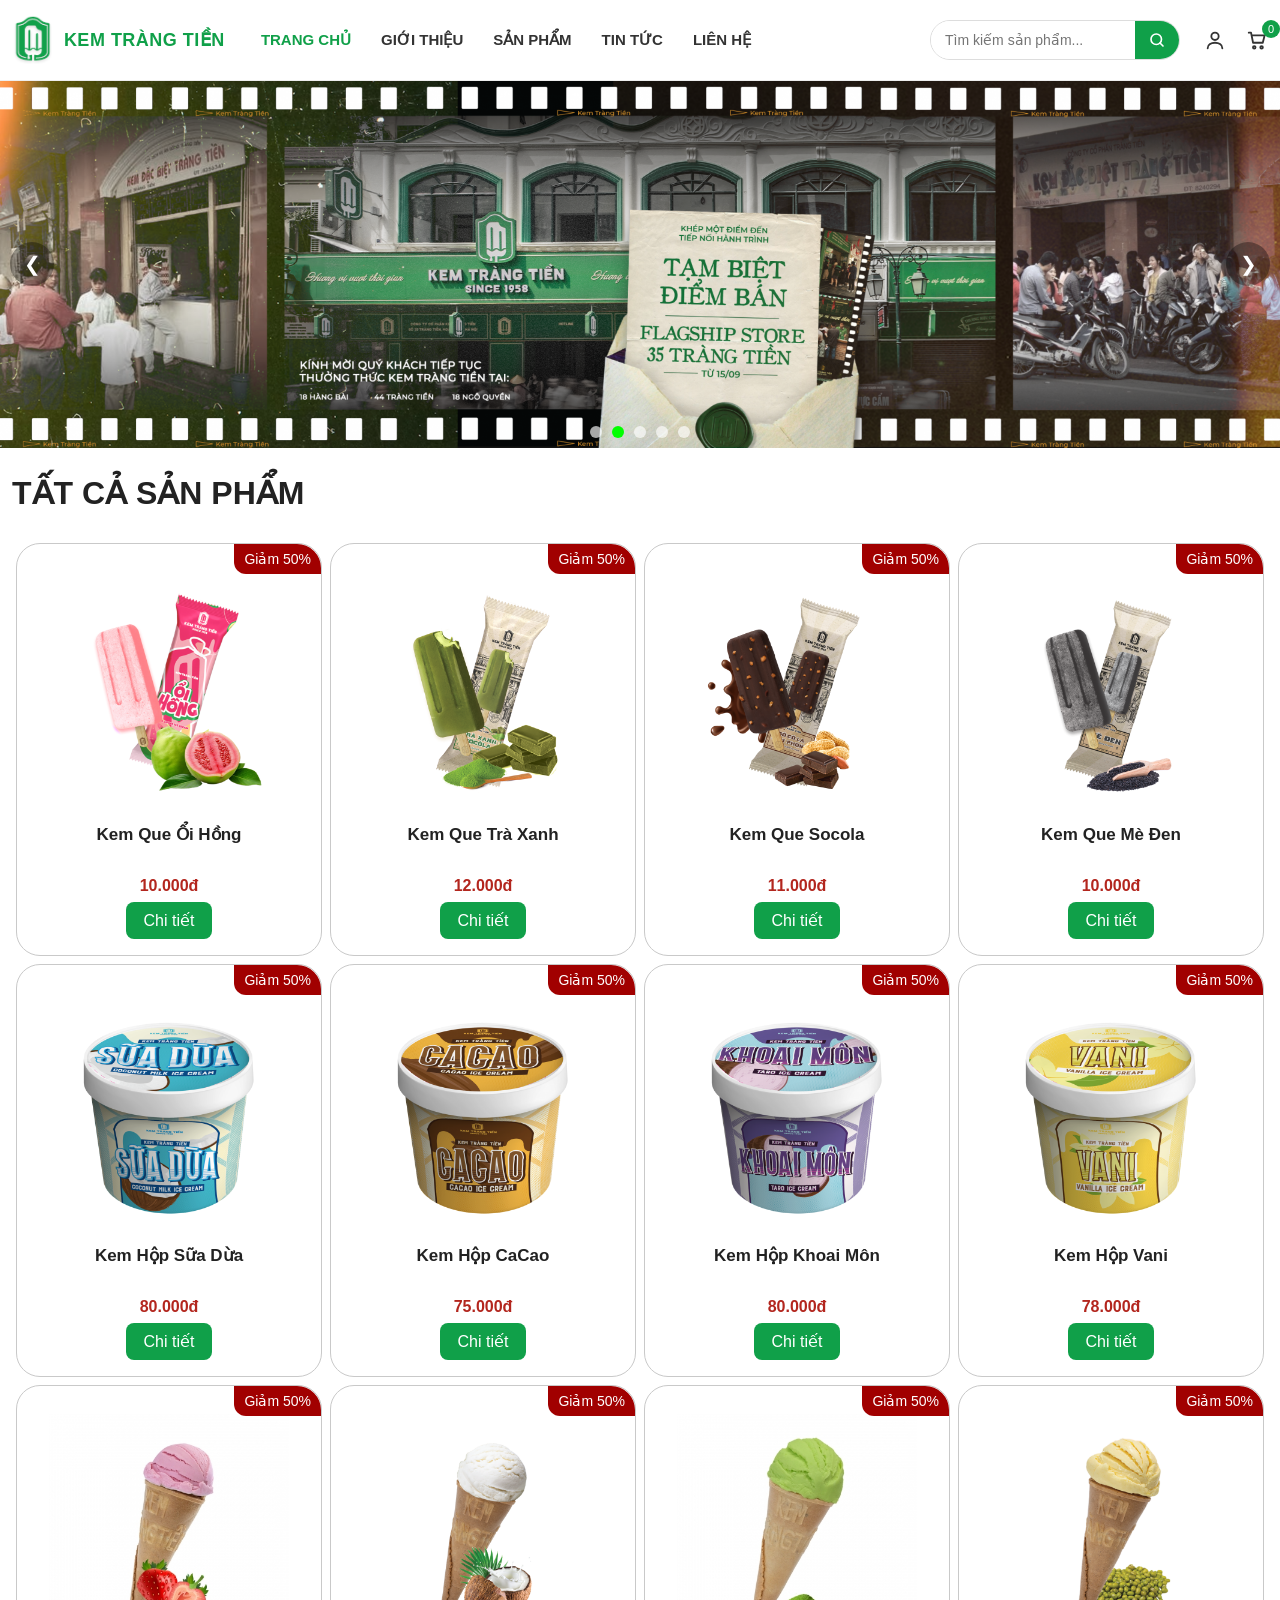
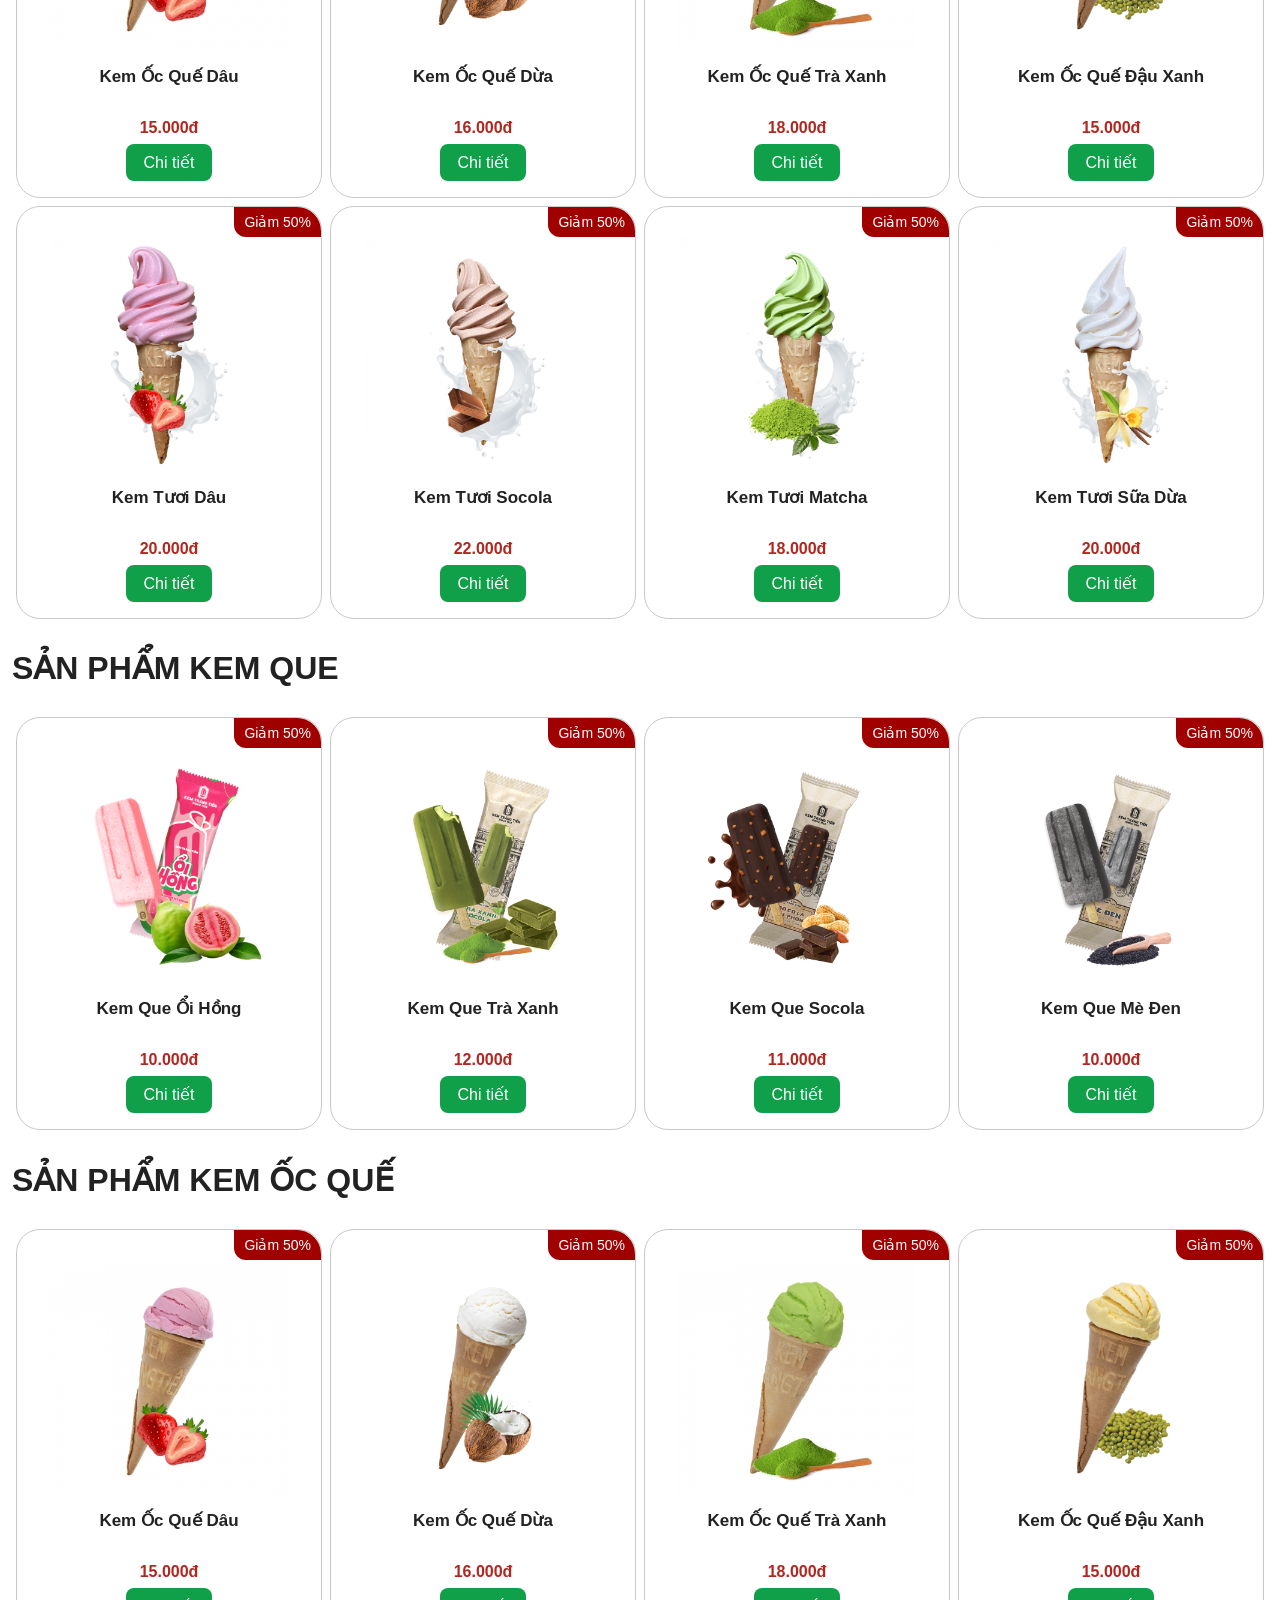
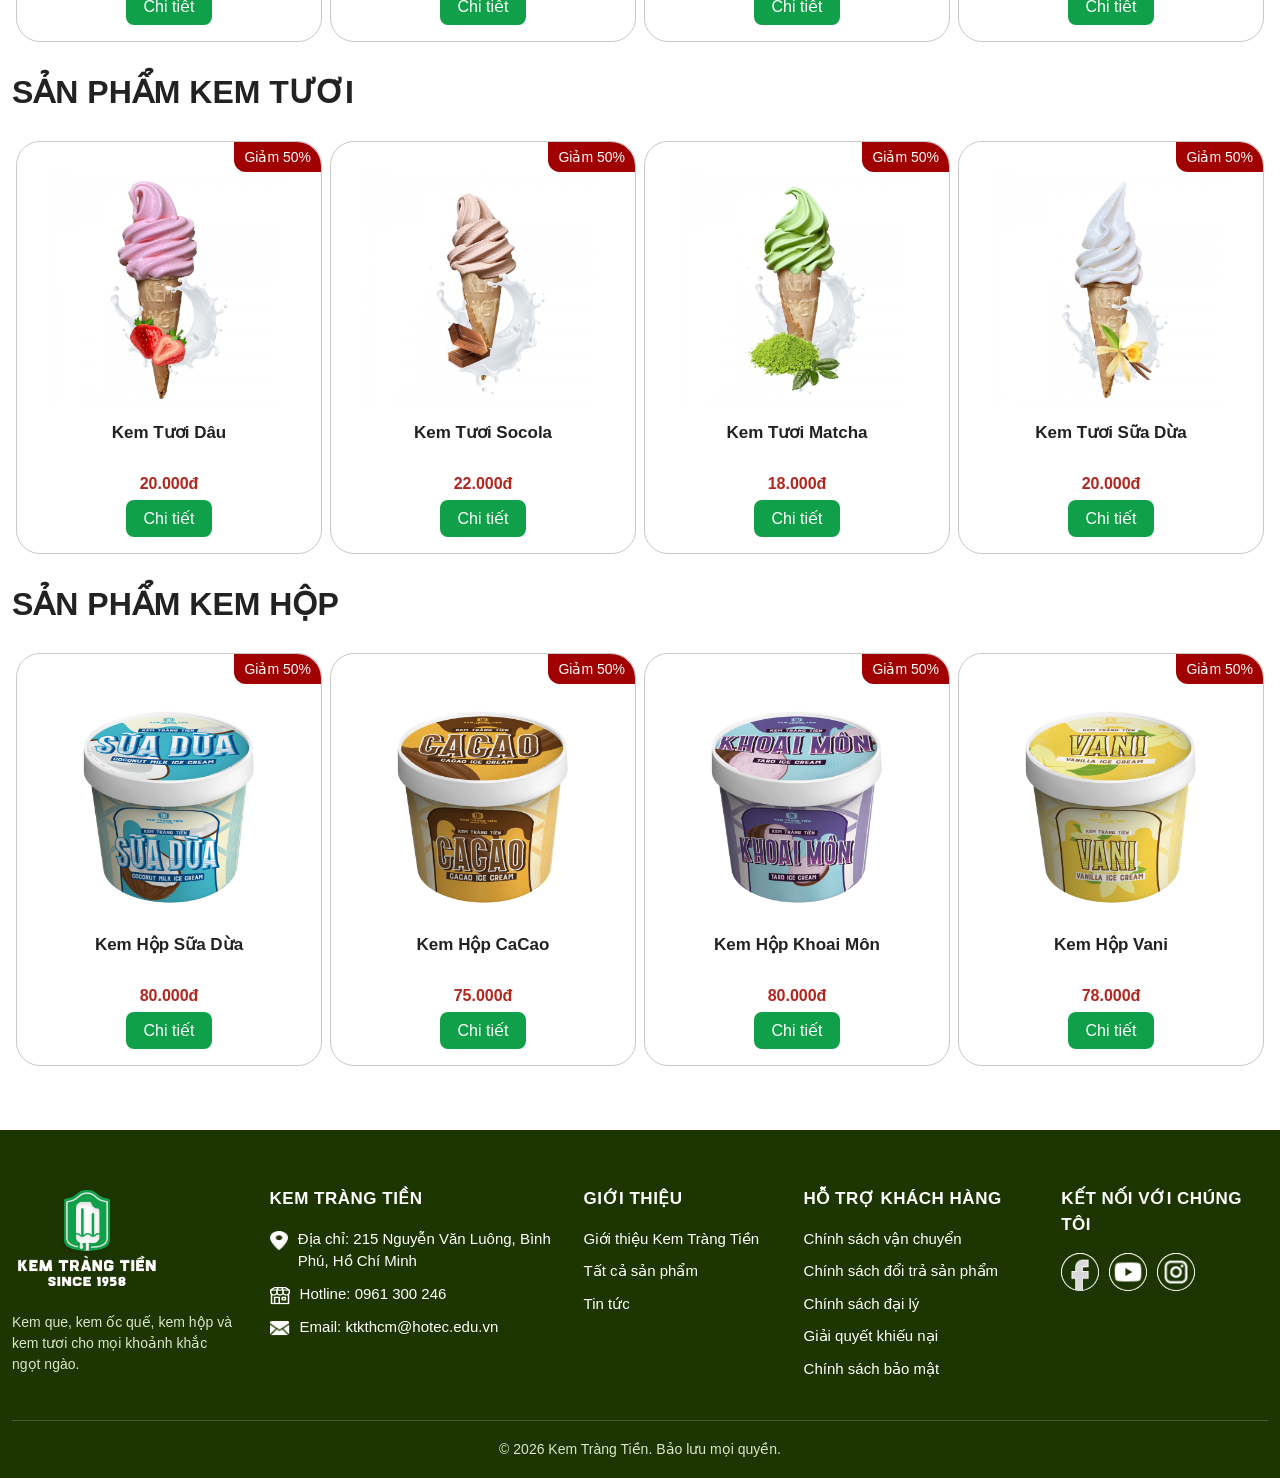
==== index.html @ 60a1f0eb "kem tràng tiền Tấn Thịnh đã upload" ====
<!DOCTYPE html>
<html lang="vi">
<head>
    <meta charset="UTF-8">
    <meta http-equiv="X-UA-Compatible" content="IE=edge">
    <meta name="viewport" content="width=device-width, initial-scale=1.0">
    <title>Kem Tràng Tiền – Kem que, kem ốc quế, kem hộp, kem tươi</title>
    <link rel="stylesheet" href="css/index.css">
    <link rel="stylesheet" href="css/site.css">
</head>
<body data-page="index">
    <!-- KHUNG ĐĂNG NHẬP -->
    <div id="login" class="auth-box">
        <button type="button" class="close-login" aria-label="Đóng">&times;</button>
        <h2>ĐĂNG NHẬP</h2>
        <form id="formlogin">
            <div class="auth-group">
                <label for="user">Tài khoản</label>
                <input type="text" id="user" placeholder="Nhập tài khoản" required>
            </div>

            <div class="auth-group">
                <label for="pass">Mật khẩu</label>
                <input type="password" id="pass" placeholder="Nhập mật khẩu" required>
            </div>

            <div class="auth-buttons">
                <button type="submit" class="auth-btn">Đăng nhập</button>
                <button type="button" id="openRegister" class="auth-btn auth-btn-light">
                    Đăng ký
                </button>
            </div>
        </form>
    </div>

    <!-- KHUNG ĐĂNG KÝ -->
    <div id="register" class="auth-box">
        <button type="button" class="close-login" aria-label="Đóng">&times;</button>

        <h2>ĐĂNG KÝ</h2>

        <form id="formregister">
            <div class="auth-group">
                <label for="regUser">Tài khoản</label>
                <input type="text" id="regUser" placeholder="Nhập tài khoản" required>
            </div>
            <div class="auth-group">
                <label for="regPass">Mật khẩu</label>
                <input type="password" id="regPass" placeholder="Nhập mật khẩu" required>
            </div>

            <div class="auth-group">
                <label for="regPass2">Nhập lại mật khẩu</label>
                <input type="password" id="regPass2" placeholder="Nhập lại mật khẩu" required>
            </div>

            <div class="auth-group">
                <label for="regEmail">Email</label>
                <input type="email" id="regEmail" placeholder="example@gmail.com" required>
            </div>

            <div class="auth-group">
                <label for="regPhone">Số điện thoại</label>
                <input type="tel" id="regPhone" placeholder="Nhập số điện thoại"
                    pattern="[0-9]{10,11}" title="Số điện thoại gồm 10 hoặc 11 chữ số" required>
            </div>

            <div class="auth-buttons">
                <button type="submit" class="auth-btn">Đăng ký</button>
                <button type="button" id="backLogin" class="auth-btn auth-btn-light">
                    Đăng nhập
                </button>
            </div>
        </form>
    </div>
    <div id="site-header"></div>
    <div class="row">
        <div class="banner-1">
            <img src="images/banner1.png" alt="Banner Kem Tràng Tiền" id="banner">
            <button type="button" class="btn-left" onclick="left()" aria-label="Banner trước">&#10094;</button>
            <button type="button" class="btn-right" onclick="right()" aria-label="Banner sau">&#10095;</button>
            <div class="btn"></div>
        </div>
    </div>
    <div class="container">
        <div class="row">
            <h1>TẤT CẢ SẢN PHẨM</h1>
        </div>
        <div class="row" id="show"></div>
    </div>
    <div class="container">
        <div class="row">
            <h1>SẢN PHẨM KEM QUE</h1>
        </div>
        <div class="row" id="kemque"></div>
    </div>
    <div class="container">
        <div class="row">
            <h1>SẢN PHẨM KEM ỐC QUẾ</h1>
        </div>
        <div class="row" id="kemocque"></div>
    </div>
    <div class="container">
        <div class="row">
            <h1>SẢN PHẨM KEM TƯƠI </h1>
        </div>
        <div class="row" id="kemtuoi"></div>
    </div>
    <div class="container">
        <div class="row">
            <h1>SẢN PHẨM KEM HỘP </h1>
        </div>
        <div class="row" id="kemhop"></div>
    </div>
    <div id="site-footer"></div>

    <script src="js/product.js"></script>
    <script src="js/common.js"></script>
    <script src="js/index.js"></script>

    <!-- Thư viện jQuery -->
    <script src="https://code.jquery.com/jquery-3.7.1.min.js"></script>

    <script>
        $(document).ready(function () {
        if (new URLSearchParams(location.search).get("login") === "1") { $("#login").css("display", "block"); }
        // Click biểu tượng user
        $("#btnLogin").click(function (e) {
            e.preventDefault();

            if ($("#login").is(":visible")) {
                $("#login").hide();
            } else {
                $("#register").hide();
                $("#login").css("display", "block");
            }
        });

        // Đóng khung bằng dấu X
        $(".close-login").click(function () {
            $("#login, #register").hide();
        });

        // Chuyển sang khung đăng ký
        $("#openRegister").click(function () {
            $("#login").hide();
            $("#register").css("display", "block");
        });

        // Quay lại khung đăng nhập
        $("#backLogin").click(function () {
            $("#register").hide();
            $("#login").css("display", "block");
        });

        // Kiểm tra đăng nhập
        $("#formlogin").submit(function (e) {
            e.preventDefault();

            let user = $("#user").val().trim();
            let pass = $("#pass").val();

            if (user == "admin" && pass == "123456") {
                alert("Đăng nhập thành công!");

                $("#login, #register").hide();
                $("#user, #pass").val("");
            } else {
                alert("Đăng nhập thất bại! Vui lòng nhập lại.");
                $("#pass").val("");
                $("#pass").focus();
            }
        });

        // Kiểm tra đăng ký
        $("#formregister").submit(function (e) {
            e.preventDefault();

            let user = $("#regUser").val().trim();
            let pass = $("#regPass").val();
            let pass2 = $("#regPass2").val();
            let email = $("#regEmail").val().trim();
            let phone = $("#regPhone").val().trim();

            if (pass !== pass2) {
                alert("Mật khẩu nhập lại không khớp!");
                $("#regPass2").val("").focus();
                return;
            }

            alert(
                "Kiểm tra đăng ký thành công!\n" +
                "Tài khoản: " + user +
                "\nEmail: " + email +
                "\nSố điện thoại: " + phone
            );

            // Đóng khung sau khi kiểm tra
            $("#register").hide();
            $("#formregister")[0].reset();
        });

        });

    </script>

</body>
</html>
---- css/index.css ----
body {
    margin: 0;
    font-family: Arial, sans-serif;
    position: relative;
}

.container{
    width: 1440px;
    margin: 0 auto;
}

.search{
    width: 250px;
    height: 40px;
    display: flex;
    border: 1px solid #ddd;
    border-radius: 20px;
    overflow: hidden;
}

.search input{
    width: 100%;
    height: 100%;
    border: none;
    outline: none;
    padding: 0 15px;
    font-size: 14px;
}

.search button{
    width: 45px;
    height: 100%;
    border: none;
    background-color: #10a049;
    color: white;
    cursor: pointer;
}

.search button:hover{
    background-color: #08833a;
}

.row{
    width: 100%;
    display: flex;
    flex-wrap: wrap;
}

*{
    box-sizing: border-box;
}

.banner-1 img{
    width: 100%;
    height: 100%;
}

.banner-1{
    position: relative;
    width: 100%;
    height: 500px;
}

.btn-left{
    position: absolute;
    top: 45%;
    left: 4px;
    color: #88ffb7;
    padding: 8px;
    font-size: 36px;
}

.btn-right{
    position: absolute;
    top: 45%;
    right: 4px;
    color: #88ffb7;
    padding: 8px;
    font-size: 36px;
}

.btn{
    width: 140px;
    height: 36px;
    display: flex;
    justify-content: space-between;
    position: absolute;
    bottom: -4px;
    left: calc(50% - 100px);
}

.btn1{
    width: 16px;
    height: 16px;
    background-color: #88ffb7;
    border-radius: 50%;
    display: flex;
    justify-content: center;
    align-items: center;
}

.btn1:hover{
    background-color: blue;
    cursor: pointer;
}

.btn2{
    width: 16px;
    height: 16px;
    background-color: #88ffb7;
    border-radius: 50%;
    display: flex;
    justify-content: center;
    align-items: center;
}

.btn3{
    width: 16px;
    height: 16px;
    background-color: #88ffb7;
    border-radius: 50%;
    display: flex;
    justify-content: center;
    align-items: center;
}

.col3{
    position: relative;
    width: calc(25% - 10px);
    height: 444px;
    border: 1px solid rgb(194, 194, 194);
    border-radius: 24px;
    margin: 4px;
    text-align: center;
}
.km{
    position: absolute;
    top: 0px;
    right: 0px;
    background-color: #a10000;
    width: 72px;
    line-height: 30px;
    font-size: 20px;
    border-radius: 0px 24px 0px 12px;
    color: white;
}

.h2, h3, p{
    margin: 4px;
}


.col3 button{
    color: white;
    background-color: #10a049;
    border: none;
    font-size: 16px;
    padding: 8px 16px;
    border-radius: 8px;
}

.col3 img{
    width: 100%;
    height: 276px;
    margin: 30px 0px 0px 0px;
}

.col4{  
    width: calc(33.33% - 10px);
    height: 350px;
    border: 1px solid red;
    margin: 5px;
}


footer{
    width: 100%;
    height: 250px;
    background-color: aqua;
}

.menu ul{
    display: flex;

}

.menu li{
    list-style: none;
    padding:10px;
}

.menu ul li{
    position: relative;

}

.menu ul ul{
    display: none;

}

.menu ul li:hover ul{
    background-color: #92ffbd;
    display: block;
    position: absolute;
    top: 40px;
    width: 120px;
    padding: 0%;
    margin: 0%;
}

.m3 button:hover{
    cursor: pointer;

}


/* Khung đăng nhập và đăng ký */
.auth-box {
    display: none;
    position: fixed;
    top: 50%;
    left: 50%;
    transform: translate(-50%, -50%);
    width: 400px;
    max-width: calc(100% - 30px);
    max-height: 85vh;
    overflow-y: auto;
    padding: 30px;
    background: rgba(255, 255, 255, 0.96);
    border: 1px solid #d8e4d9;
    border-radius: 18px;
    box-shadow: 0 12px 35px rgba(0, 0, 0, 0.22);
    z-index: 1001;
    box-sizing: border-box;
}

/* Tiêu đề */
.auth-box h2 {
    text-align: center;
    color: black;
    font-size: 24px;
    margin: 5px 0 25px;
}

/* Nút X */
.close-login {
    position: absolute;
    top: 10px;
    right: 13px;
    width: 32px;
    height: 32px;
    border: none;
    border-radius: 50%;
    background: #eeeeee;
    color: #555555;
    font-size: 26px;
    line-height: 1;
    cursor: pointer;
    transition: 0.2s;
}

.close-login:hover {
    background: #e53935;
    color: white;
}

/* Nhóm nhãn và ô nhập */
.auth-group {
    margin-bottom: 17px;
}

.auth-group label {
    display: block;
    margin-bottom: 7px;
    color: #333333;
    font-size: 14px;
    font-weight: 600;
}

.auth-group input {
    display: block;
    width: 100%;
    height: 44px;
    padding: 0 13px;
    border: 1px solid #d5d5d5;
    border-radius: 8px;
    outline: none;
    background: #f4f5f4;
    color: #333333;
    font-size: 14px;
    box-sizing: border-box;
    transition: 0.2s;
}

/* Chữ gợi ý màu xám mờ */
.auth-group input::placeholder {
    color: #a0a0a0;
    opacity: 1;
}

/* Khi bấm vào ô nhập */
.auth-group input:focus {
    border-color: #10a049;
    background: #ffffff;
    box-shadow: 0 0 0 3px rgba(16, 160, 73, 0.10);
}

/* Hai nút có kích thước bằng nhau */
.auth-buttons {
    display: flex;
    gap: 12px;
    margin-top: 25px;
}

.auth-btn {
    flex: 1;
    min-width: 0;
    height: 44px;
    padding: 0 8px;
    border: 1px solid #10a049;
    border-radius: 8px;
    background: #10a049;
    color: white;
    font-size: 14px;
    font-weight: 600;
    cursor: pointer;
    transition: 0.2s;
}

.auth-btn:hover {
    background: #08833a;
    border-color: #08833a;
}

.auth-btn-light {
    background: white;
    color: #10a049;
}

.auth-btn-light:hover {
    background: #edf8f0;
    color: #08833a;
    border-color: #08833a;
}

/* Điện thoại */
@media (max-width: 480px) {
    .auth-box {
        padding: 25px 20px;
    }

    .auth-box h2 {
        font-size: 21px;
    }
}


/* #login{
    width: 400px;
    min-height: 300px;
    position: fixed;
    top: 120px;
    left: calc(50% - 200px);
    z-index: 1001;
    background-color: white;
    padding: 20px;
    display: none;
}


.gr input{
    width: 100%;
    padding: 6px;
    margin: 4px 0px 24px 0px;

}

.gr button{
    text-align: center;
    margin: 16px 40px;
    padding: 20px 10px;
} */
---- css/site.css ----
/* SITE.CSS – dùng chung mọi trang: menu, footer, thẻ sản phẩm, giỏ hàng, danh mục, responsive.
   Nạp SAU css riêng của từng trang. Không dùng thẻ <nav>/<footer> hay class .menu/.logo
   để không đụng các luật cũ trong index.css. */
:root{--g:#10a049;--gd:#08833a;--dark:#1c3501;--ink:#222;--mut:#666;--line:#e5e5e5;--soft:#f3faf5}
html{scroll-behavior:smooth}
body{margin:0;font-family:Arial,Helvetica,sans-serif;color:var(--ink);line-height:1.5;background:#fff}
*{box-sizing:border-box}
img{max-width:100%}
.container{width:100%;max-width:1440px;margin:0 auto;padding:0 12px}
.row{display:flex;flex-wrap:wrap;width:100%}
.sec-title{font-size:26px;margin:28px 4px 14px;color:var(--ink)}
.breadcrumb{font-size:14px;color:var(--mut);margin:18px 4px 0}
.breadcrumb a{color:var(--g);text-decoration:none}
.sc-btn{display:inline-block;border:0;background:var(--g);color:#fff;font-size:16px;font-weight:700;padding:12px 24px;border-radius:8px;cursor:pointer;text-decoration:none;transition:.2s}
.sc-btn:hover{background:var(--gd)}
.empty-state{width:100%;text-align:center;padding:50px 12px}

/* ---------- Menu ---------- */
.sc-header{position:sticky;top:0;z-index:1000;background:#fff;border-bottom:1px solid #eee}
.sc-bar{max-width:1440px;margin:0 auto;padding:0 12px;min-height:80px;display:flex;align-items:center;gap:24px}
.sc-brand{display:flex;align-items:center;gap:10px;text-decoration:none}
.sc-brand img{height:52px;width:auto;display:block}
.sc-brand span{color:var(--g);font-size:18px;font-weight:800;letter-spacing:.5px;white-space:nowrap}
.sc-nav{flex:1;display:flex;align-items:center;gap:24px}
.sc-nav>ul{display:flex;gap:6px;margin:0;padding:0;list-style:none;flex:1}
.sc-nav li{position:relative;list-style:none}
.sc-nav a{display:block;padding:10px 12px;color:#333;font-size:15px;font-weight:700;text-decoration:none;transition:.2s}
.sc-nav a:hover,.sc-nav a.active{color:var(--g)}
.sc-nav li ul{display:none;position:absolute;top:100%;left:0;min-width:180px;margin:0;padding:6px 0;list-style:none;background:#fff;border:2px solid var(--gd);border-radius:8px;box-shadow:0 8px 20px rgba(0,0,0,.12)}
.sc-nav li ul a{font-weight:600;padding:9px 16px;white-space:nowrap}
.sc-nav .has-sub:hover>ul,.sc-nav .has-sub:focus-within>ul{display:block}
.sc-search{display:flex;width:250px;height:40px;border:1px solid #ddd;border-radius:20px;overflow:hidden}
.sc-search input{flex:1;min-width:0;border:0;outline:0;padding:0 14px;font-size:14px}
.sc-search button{width:44px;border:0;background:var(--g);color:#fff;cursor:pointer;display:flex;align-items:center;justify-content:center}
.sc-search button:hover{background:var(--gd)}
.sc-icons{display:flex;gap:20px;align-items:center}
.sc-icons a{position:relative;color:#333;display:flex;transition:.2s}
.sc-icons a:hover{color:var(--g)}
.sc-icons span{position:absolute;top:-9px;right:-12px;min-width:18px;height:18px;padding:0 4px;border-radius:9px;background:var(--g);color:#fff;font-size:11px;display:flex;align-items:center;justify-content:center}
.sc-burger{display:none;margin-left:auto;width:42px;height:42px;border:1px solid #ddd;border-radius:8px;background:#fff;cursor:pointer;flex-direction:column;align-items:center;justify-content:center;gap:5px}
.sc-burger span{display:block;width:20px;height:2px;background:#333}

/* ---------- Banner trang chủ ---------- */
.banner-1{position:relative;width:100%;height:auto;aspect-ratio:1920/550;overflow:hidden;background:#eee}
.banner-1 img{display:block;width:100%;height:100%;object-fit:cover}
.banner-1 .btn-left,.banner-1 .btn-right{position:absolute;top:50%;transform:translateY(-50%);width:44px;height:44px;border:0;border-radius:50%;background:rgba(0,0,0,.35);color:#fff;font-size:20px;line-height:1;padding:0;cursor:pointer}
.banner-1 .btn-left{left:10px}.banner-1 .btn-right{right:10px}
.banner-1 .btn-left:hover,.banner-1 .btn-right:hover{background:rgba(0,0,0,.6)}
.banner-1 .btn{position:absolute;left:0;right:0;bottom:10px;width:auto;height:auto;display:flex;justify-content:center;gap:10px}
.banner-1 .dot{width:12px;height:12px;border-radius:50%;background:rgba(255,255,255,.65);cursor:pointer}
.banner-1 .dot.on{background:#00ff00}

/* ---------- Thẻ sản phẩm (dùng chung mọi trang) ---------- */
.col3{position:relative;width:calc(25% - 8px);height:auto;margin:4px;padding:0 0 16px;border:1px solid #c9c9c9;border-radius:24px;background:#fff;text-align:center;display:flex;flex-direction:column;align-items:center;transition:box-shadow .2s}
.col3:hover{box-shadow:0 6px 18px rgba(0,0,0,.12)}
.col3 img{width:100%;height:240px;object-fit:contain;margin:28px 0 0;padding:0 14px}
.col3 h2{font-size:17px;margin:10px 10px 2px;min-height:46px}
.col3 h3{font-size:16px;margin:4px;color:#b3261e}
.col3 button{margin-top:auto;color:#fff;background:var(--g);border:0;font-size:16px;padding:9px 18px;border-radius:8px;cursor:pointer}
.col3 button:hover{background:var(--gd)}
.col3 .km{position:absolute;top:0;right:0;width:auto;padding:0 10px;background:#a10000;line-height:30px;font-size:14px;border-radius:0 24px 0 12px;color:#fff}

/* ---------- Danh mục ---------- */
.cat-tabs{display:flex;flex-wrap:wrap;gap:8px;margin:0 4px 8px}
.cat-tabs a{padding:8px 18px;border:1px solid var(--g);border-radius:20px;color:var(--g);text-decoration:none;font-weight:700;font-size:14px}
.cat-tabs a.on,.cat-tabs a:hover{background:var(--g);color:#fff}
.cat-count{margin:6px 4px 12px;color:var(--mut)}

/* ---------- Số lượng ---------- */
.qty{display:inline-flex;border:1px solid #ccc;border-radius:8px;overflow:hidden}
.qty button{width:34px;border:0;background:#f1f1f1;font-size:18px;cursor:pointer}
.qty button:hover{background:#e2e2e2}
.qty input{width:52px;border:0;text-align:center;font-size:15px;-moz-appearance:textfield}
.qty input::-webkit-outer-spin-button,.qty input::-webkit-inner-spin-button{-webkit-appearance:none;margin:0}

/* ---------- Giỏ hàng ---------- */
.cart-wrap{overflow-x:auto}
.cart-table{width:100%;border-collapse:collapse;min-width:640px}
.cart-table th{background:var(--soft);padding:12px 8px;text-align:center;border-bottom:2px solid var(--g)}
.cart-table td{padding:10px 8px;text-align:center;border-bottom:1px solid var(--line);vertical-align:middle}
.cart-table td a{color:var(--ink);font-weight:700;text-decoration:none}
.cart-table td img{display:block;margin:0 auto}
.cart-empty{padding:34px 8px!important;color:var(--mut)}
.remove_button{border:1px solid #c0392b;background:#fff;color:#c0392b;border-radius:6px;padding:6px 12px;cursor:pointer}
.remove_button:hover{background:#c0392b;color:#fff}
.cart-total{display:flex;justify-content:flex-end;align-items:center;gap:24px;flex-wrap:wrap;margin:18px 4px}
.cart-total p{font-size:20px;margin:0}
.cart-total strong{color:#b3261e}

/* ---------- Banner tiêu đề trang (About, Tin tức) ---------- */
.ab-hero{background:linear-gradient(135deg,#10a049,#1c3501);color:#fff;text-align:center;padding:64px 12px}
.ab-hero h1{margin:0 0 10px;font-size:38px;letter-spacing:1px}
.ab-hero p{margin:0 auto;max-width:620px;font-size:18px;color:#e4f4e8}
@media (max-width:900px){.ab-hero h1{font-size:30px}}

/* ---------- Footer ---------- */
.sc-footer{background:var(--dark);color:#fff;margin-top:60px;padding:56px 12px 0}
.sc-foot-grid{max-width:1440px;margin:0 auto;display:grid;grid-template-columns:1.2fr 1.5fr 1fr 1.2fr 1.1fr;gap:32px}
.sc-foot-brand img{width:150px;height:auto}
.sc-foot-brand p{font-size:14px;color:#d9e6cc;margin:12px 0 0}
.sc-foot-col h4{font-size:17px;margin:0 0 16px;letter-spacing:.5px}
.sc-foot-col ul{margin:0;padding:0;list-style:none;display:flex;flex-direction:column;gap:10px;font-size:15px}
.sc-foot-col li{margin:0}
.sc-foot-col a{color:#fff;text-decoration:none}
.sc-foot-col a:hover{color:#6fe39a}
.sc-contact li{display:flex;gap:10px;align-items:flex-start}
.sc-contact img{width:20px;height:20px;margin-top:3px;object-fit:contain}
.sc-social{display:flex;gap:10px}
.sc-social a{display:block;border-radius:50%;background:#fff;line-height:0}
.sc-social img{width:38px;height:38px;border-radius:50%;transition:.3s}
.sc-social a:hover img{transform:translateY(-4px)}
.sc-foot-bottom{max-width:1440px;margin:40px auto 0;padding:18px 0;border-top:1px solid rgba(255,255,255,.2);text-align:center;font-size:14px;color:#d9e6cc}

/* ---------- Responsive ---------- */
@media (max-width:1100px){
  .col3{width:calc(33.333% - 8px)}
  .sc-foot-grid{grid-template-columns:repeat(3,1fr)}
  .sc-search{width:190px}
}
@media (max-width:900px){
  .sc-bar{flex-wrap:wrap;min-height:68px;padding-top:8px;padding-bottom:8px;gap:12px}
  .sc-burger{display:flex;order:2}
  .sc-icons{order:3}
  .sc-nav{display:none;order:4;flex-basis:100%;flex-direction:column;align-items:stretch;gap:10px;padding-bottom:8px}
  .sc-header.open .sc-nav{display:flex}
  .sc-nav>ul{flex-direction:column}
  .sc-nav li ul{display:block;position:static;border:0;box-shadow:none;padding:0 0 0 14px}
  .sc-search{width:100%}
  .col3{width:calc(50% - 8px)}
  .sec-title{font-size:22px}
}
@media (max-width:600px){
  .sc-foot-grid{grid-template-columns:1fr 1fr}
  .sc-foot-brand{grid-column:1/-1}
  .col3 img{height:190px;margin-top:22px}
  .col3 h2{font-size:15px;min-height:40px}
  .cart-table thead{display:none}
  .cart-table,.cart-table tbody,.cart-table tr,.cart-table td{display:block;min-width:0;width:100%}
  .cart-table tr{border:1px solid var(--line);border-radius:10px;margin-bottom:12px;padding:6px 10px}
  .cart-table td{display:flex;justify-content:space-between;align-items:center;text-align:right;border:0;padding:6px 0}
  .cart-table td::before{content:attr(data-label);font-weight:700;color:var(--mut);text-align:left}
  .cart-table td.cart-empty{display:block;text-align:center}
  .cart-table td.cart-empty::before{content:none}
  .cart-total{justify-content:space-between}
}
@media (max-width:420px){
  .col3{width:calc(100% - 8px)}
  .sc-foot-grid{grid-template-columns:1fr}
  .sc-brand img{height:42px}
  .sc-brand span{font-size:15px}
}
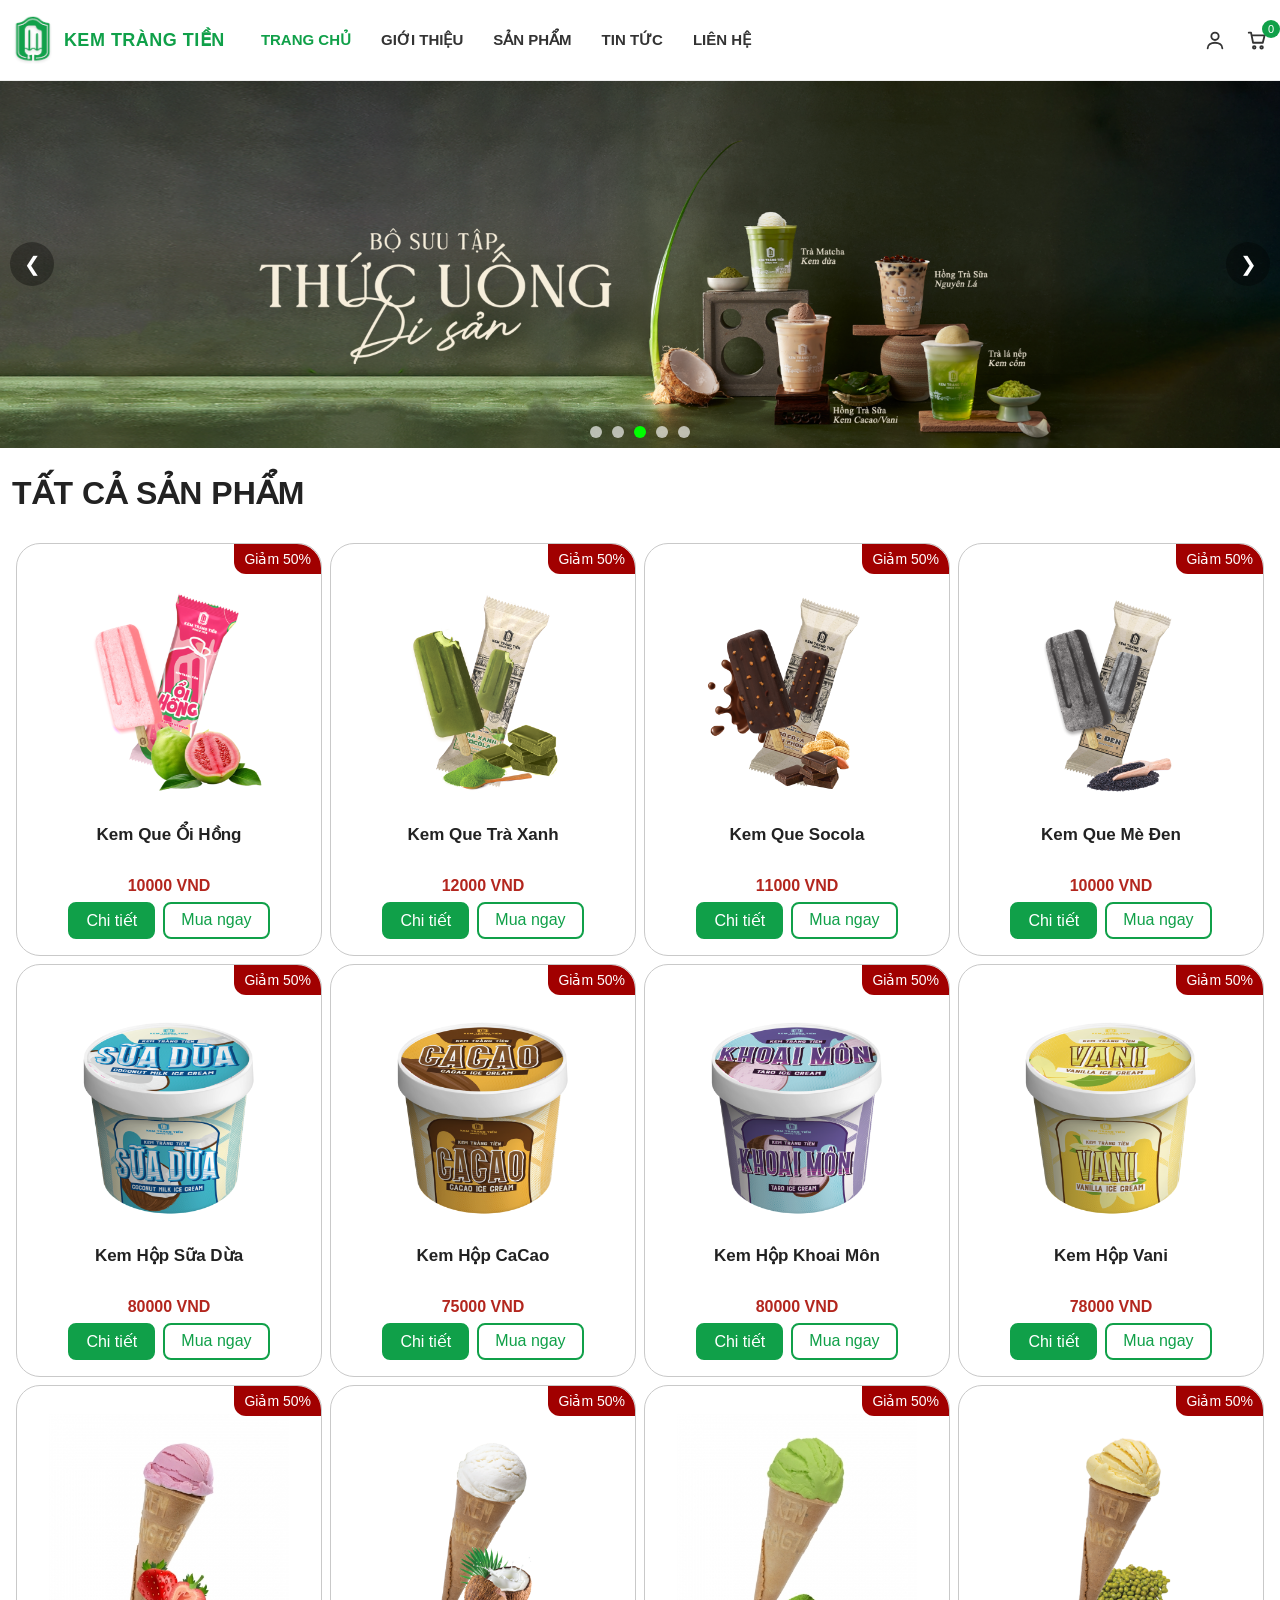
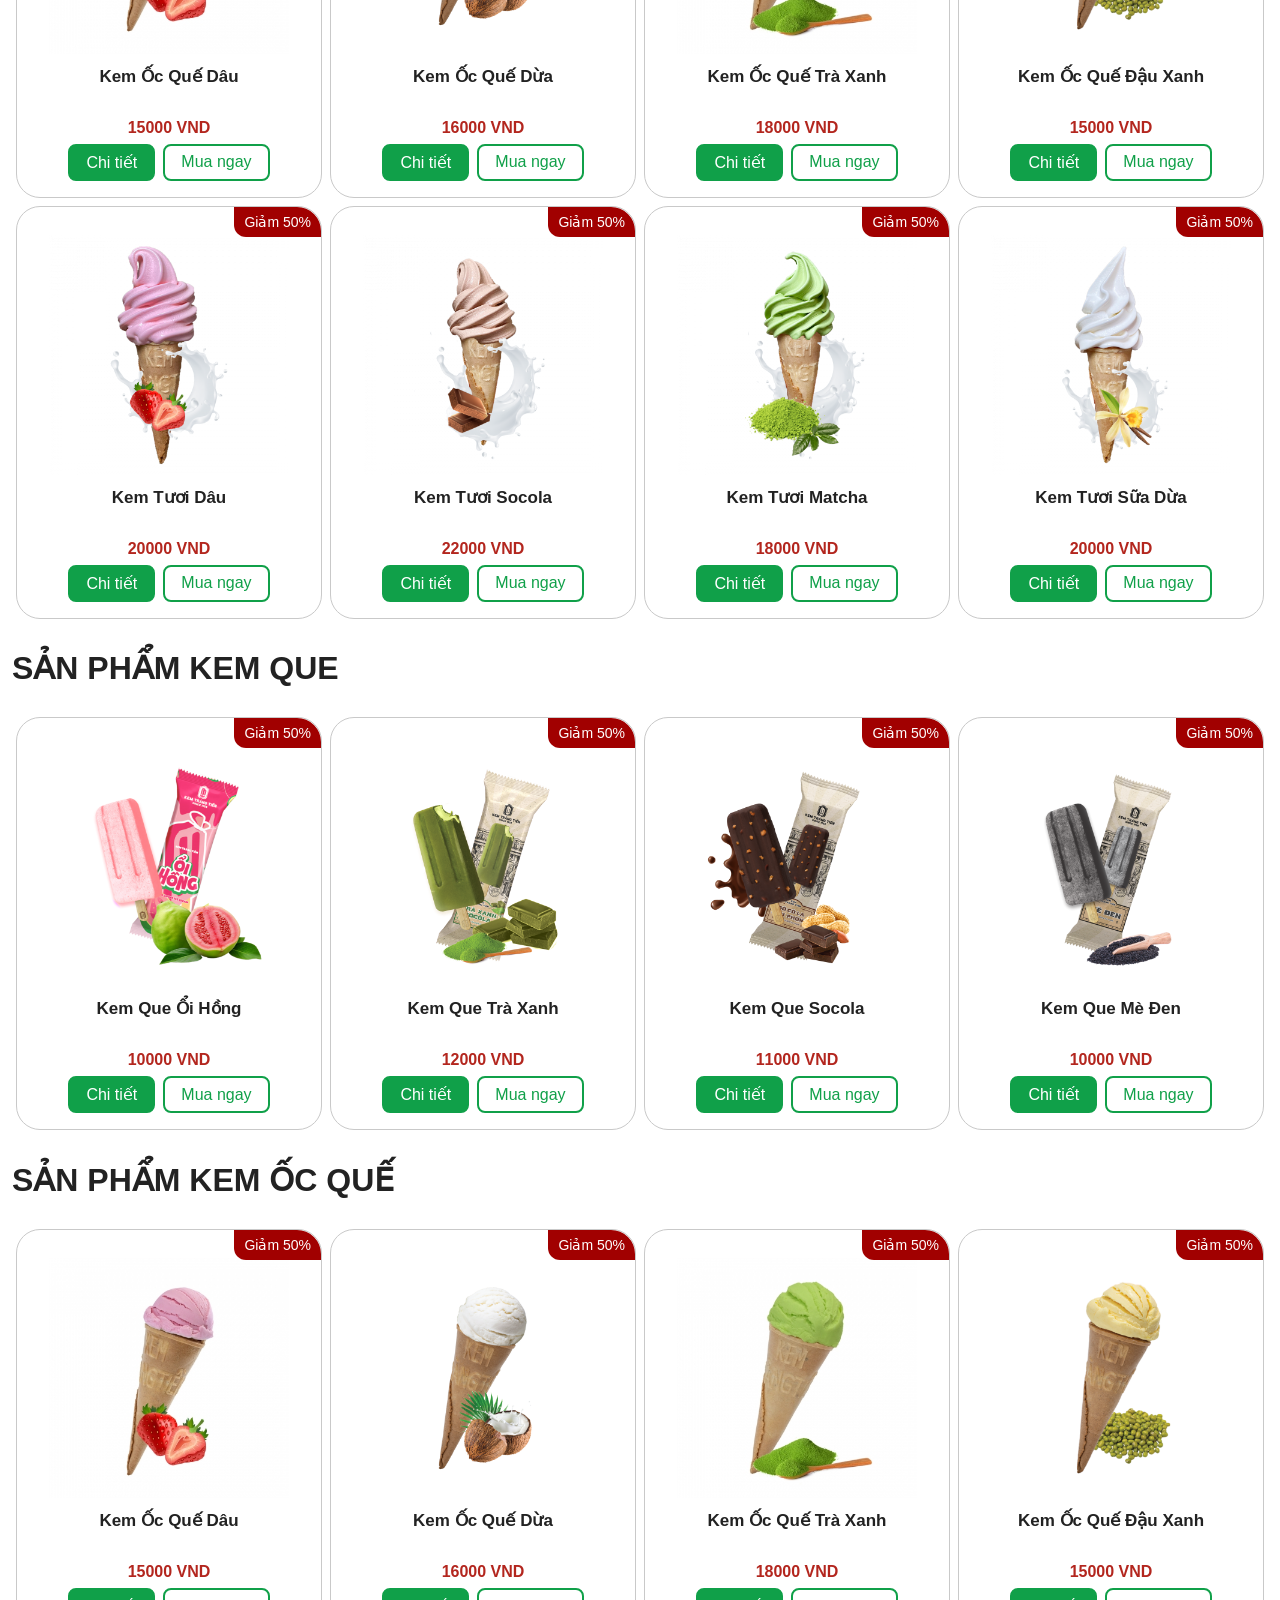
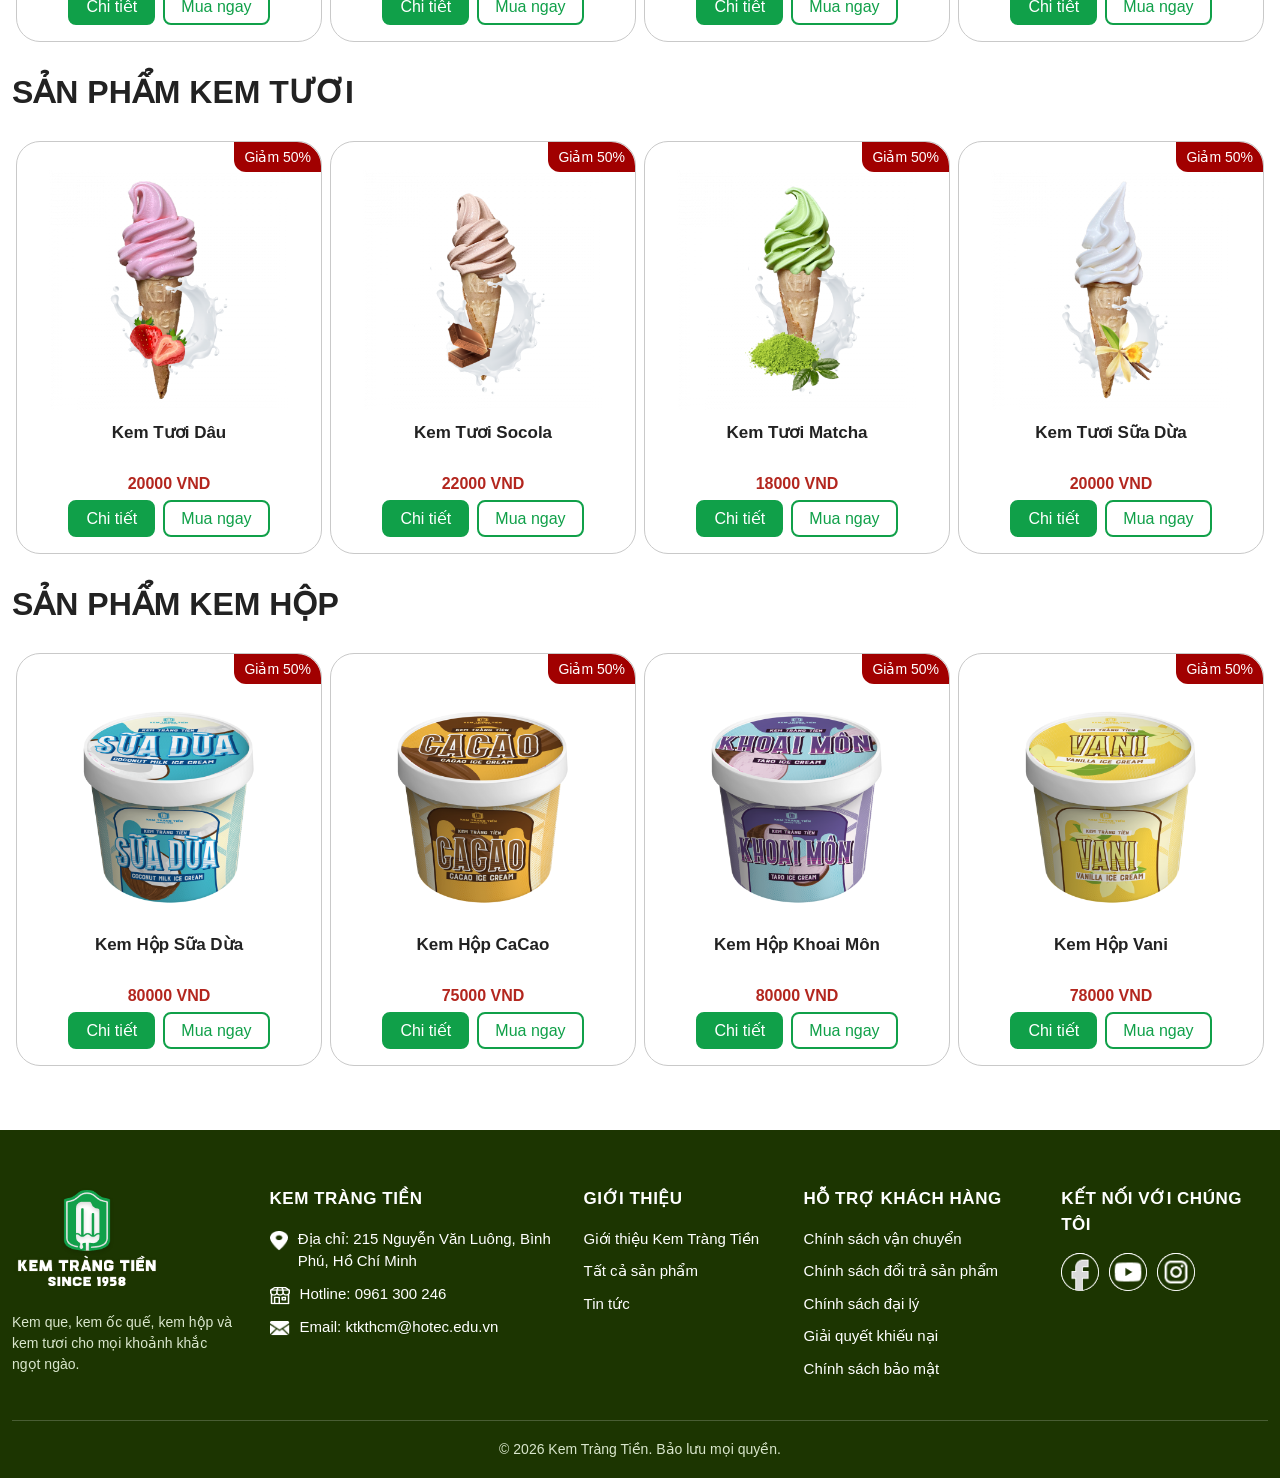
==== commit a73dc249: "Add files via upload" ====
--- a/index.html
+++ b/index.html
@@ -79,7 +79,7 @@
             <img src="images/banner1.png" alt="Banner Kem Tràng Tiền" id="banner">
             <button type="button" class="btn-left" onclick="left()" aria-label="Banner trước">&#10094;</button>
             <button type="button" class="btn-right" onclick="right()" aria-label="Banner sau">&#10095;</button>
-            <div class="btn"></div>
+            <div class="btn" id="dots"></div>
         </div>
     </div>
     <div class="container">
@@ -115,6 +115,7 @@
     <div id="site-footer"></div>
 
     <script src="js/product.js"></script>
+    <script>let trang = "index";</script>
     <script src="js/common.js"></script>
     <script src="js/index.js"></script>
 
@@ -123,7 +124,8 @@
 
     <script>
         $(document).ready(function () {
-        if (new URLSearchParams(location.search).get("login") === "1") { $("#login").css("display", "block"); }
+        let u = new URL(window.location.href);
+        if (u.searchParams.get("login") == "1") { $("#login").css("display", "block"); }
         // Click biểu tượng user
         $("#btnLogin").click(function (e) {
             e.preventDefault();
--- a/css/site.css
+++ b/css/site.css
@@ -59,6 +59,12 @@
 .col3 button{margin-top:auto;color:#fff;background:var(--g);border:0;font-size:16px;padding:9px 18px;border-radius:8px;cursor:pointer}
 .col3 button:hover{background:var(--gd)}
 .col3 .km{position:absolute;top:0;right:0;width:auto;padding:0 10px;background:#a10000;line-height:30px;font-size:14px;border-radius:0 24px 0 12px;color:#fff}
+/* Hai nút Chi tiết + Mua ngay (Mua ngay: nền trắng, chữ và viền xanh – ngược với Chi tiết) */
+.col3 .btn-row{display:flex;flex-wrap:wrap;gap:8px;justify-content:center;margin-top:auto}
+.col3 .btn-row button{margin-top:0;padding:7px 16px;border:2px solid var(--g)}
+.col3 .btn-row button:hover{border-color:var(--gd)}
+.col3 .btn-row button.btn-buy{background:#fff;color:var(--g)}
+.col3 .btn-row button.btn-buy:hover{background:var(--g);color:#fff;border-color:var(--g)}
 
 /* ---------- Danh mục ---------- */
 .cat-tabs{display:flex;flex-wrap:wrap;gap:8px;margin:0 4px 8px}
@@ -134,6 +140,8 @@
   .sc-foot-brand{grid-column:1/-1}
   .col3 img{height:190px;margin-top:22px}
   .col3 h2{font-size:15px;min-height:40px}
+  .col3 .btn-row{gap:6px}
+  .col3 .btn-row button{font-size:14px;padding:6px 10px}
   .cart-table thead{display:none}
   .cart-table,.cart-table tbody,.cart-table tr,.cart-table td{display:block;min-width:0;width:100%}
   .cart-table tr{border:1px solid var(--line);border-radius:10px;margin-bottom:12px;padding:6px 10px}
